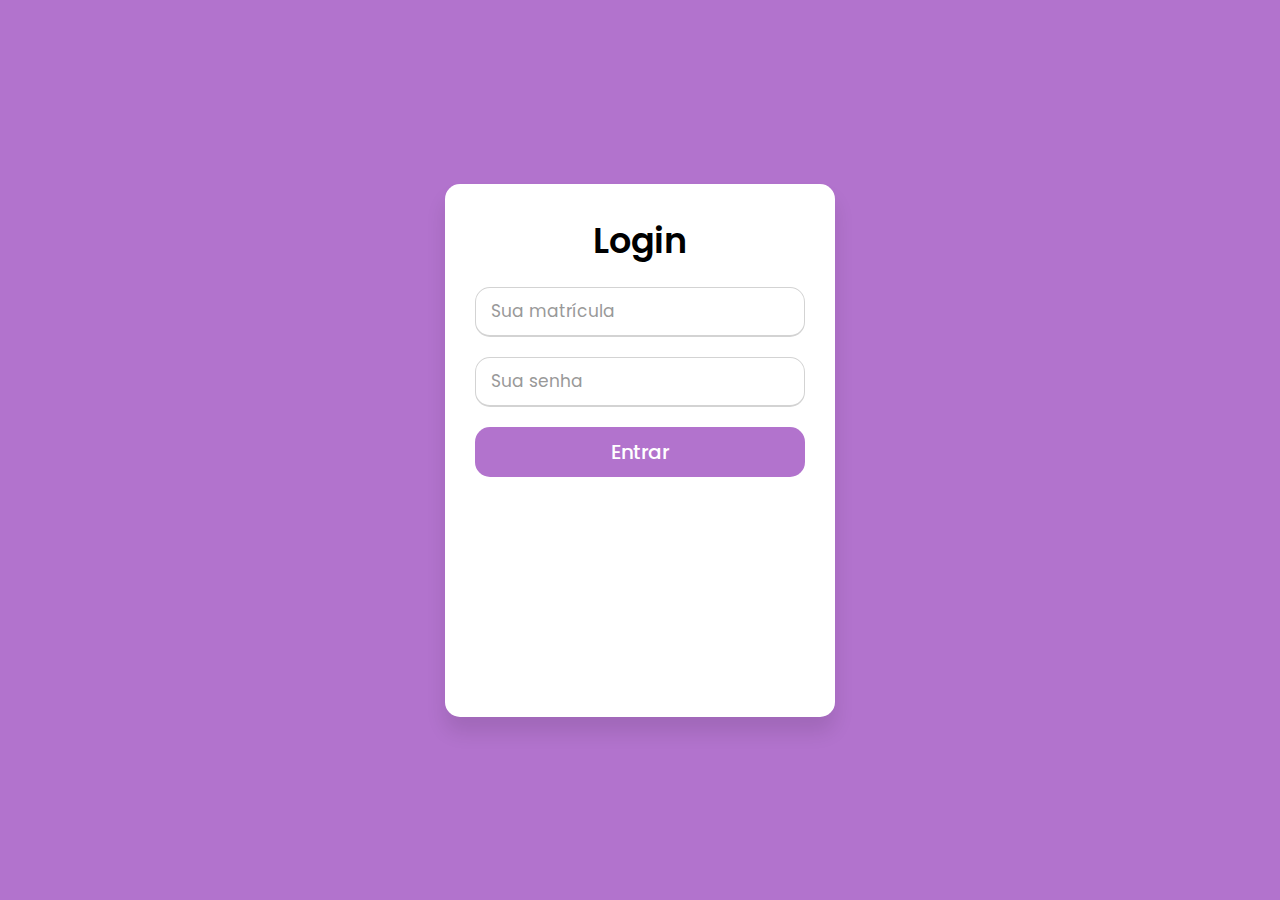
==== front-end/login.html @ a95a8057 "Started the front-end and back-end" ====
<!DOCTYPE html>
<html lang="en">

<head>
	<meta charset="UTF-8">
	<meta name="viewport" content="width=device-width, initial-scale=1.0">
	<link rel="stylesheet" href="./css/loginStyle.css">
	<link rel="script" href="scripts/login.js">
	<title>Login</title>
</head>

<body>
	<div class="wrapper">
		<div class="title-text">
			<div class="title login">Login</div>
		</div>
		<div class="form-container">
			<div class="form-inner">
				<form action="#" class="login">
					<div class="field">
						<input type="text" placeholder="Sua matrícula" required>
					</div>
					<div class="field">
						<input type="password" placeholder="Sua senha" required>
					</div>


					<!-- <div class="field">
						<input type="text" placeholder="Email Address" required>
					</div>
					<div class="field">
						<input type="text" placeholder="Confirm password" required>
					</div>
					<div class="field">
						<input type="text" placeholder="Email Address" required>
					</div> -->

					
					<div class="field btn">
						<div class="btn-layer"></div>
						<input type="submit" value="Entrar">
					</div>
				</form>
				<form action="#" class="signup">
					<div class="field">
						<input type="text" placeholder="Email Address" required>
					</div>
					<div class="field">
						<input type="password" placeholder="Password" required>
					</div>
					<div class="field">
						<input type="password" placeholder="Confirm password" required>
					</div>
					<div class="field">
						<input type="text" placeholder="Name" required>
					</div>
					<div class="field">
						<input type="text" placeholder="Student ID Number" required>
					</div>
					<div class="field">
						<input type="text" placeholder="Other Field" required>
					</div>
				</form>
				
			</div>
		</div>
	</div>


</body>

</html>
---- front-end/css/loginStyle.css ----
@import url('https://fonts.googleapis.com/css?family=Poppins:400,500,600,700&display=swap');
*{
  margin: 0;
  padding: 0;
  box-sizing: border-box;
  font-family: 'Poppins', sans-serif;
}
html,body{
  display: grid;
  height: 100%;
  width: 100%;
  place-items: center;
  background: -webkit-linear-gradient(left, #B273CD,#B273CD,#B273CD
, #B273CD);
}
::selection{
  background: #B273CD;
  color: #fff;
}
.wrapper{
  overflow: hidden;
  max-width: 390px;
  background: #fff;
  padding: 30px;
  border-radius: 15px;
  box-shadow: 0px 15px 20px rgba(0,0,0,0.1);
}
.wrapper .title-text{
  display: flex;
  width: 200%;
}
.wrapper .title{
  width: 50%;
  font-size: 35px;
  font-weight: 600;
  text-align: center;
  transition: all 0.6s cubic-bezier(0.68,-0.55,0.265,1.55);
}
.wrapper .slide-controls{
  position: relative;
  display: flex;
  height: 50px;
  width: 100%;
  overflow: hidden;
  margin: 30px 0 10px 0;
  justify-content: space-between;
  border: 1px solid lightgrey;
  border-radius: 15px;
}
.slide-controls .slide{
  height: 100%;
  width: 100%;
  color: #fff;
  font-size: 18px;
  font-weight: 500;
  text-align: center;
  line-height: 48px;
  cursor: pointer;
  z-index: 1;
  transition: all 0.6s ease;
}
.slide-controls label.signup{
  color: #000;
}
.slide-controls .slider-tab{
  position: absolute;
  height: 100%;
  width: 50%;
  left: 0;
  z-index: 0;
  border-radius: 15px;
  background: -webkit-linear-gradient(left,#B273CD,#B273CD,#B273CD
, #B273CD);
  transition: all 0.6s cubic-bezier(0.68,-0.55,0.265,1.55);
}
input[type="radio"]{
  display: none;
}
#signup:checked ~ .slider-tab{
  left: 50%;
}
#signup:checked ~ label.signup{
  color: #fff;
  cursor: default;
  user-select: none;
}
#signup:checked ~ label.login{
  color: #000;
}
#login:checked ~ label.signup{
  color: #000;
}
#login:checked ~ label.login{
  cursor: default;
  user-select: none;
}
.wrapper .form-container{
  width: 100%;
  overflow: hidden;
}
.form-container .form-inner{
  display: flex;
  width: 200%;
}
.form-container .form-inner form{
  width: 50%;
  transition: all 0.6s cubic-bezier(0.68,-0.55,0.265,1.55);
}
.form-inner form .field{
  height: 50px;
  width: 100%;
  margin-top: 20px;
}
.form-inner form .field input{
  height: 100%;
  width: 100%;
  outline: none;
  padding-left: 15px;
  border-radius: 15px;
  border: 1px solid lightgrey;
  border-bottom-width: 2px;
  font-size: 17px;
  transition: all 0.3s ease;
}
.form-inner form .field input:focus{
  border-color: #B273CD;
}
.form-inner form .field input::placeholder{
  color: #999;
  transition: all 0.3s ease;
}
form .field input:focus::placeholder{
  color: #B273CD;
}
.form-inner form .pass-link{
  margin-top: 5px;
}
.form-inner form .signup-link{
  text-align: center;
  margin-top: 30px;
}
.form-inner form .pass-link a,
.form-inner form .signup-link a{
  color: #B273CD;
  text-decoration: none;
}
.form-inner form .pass-link a:hover,
.form-inner form .signup-link a:hover{
  text-decoration: underline;
}
form .btn{
  height: 50px;
  width: 100%;
  border-radius: 15px;
  position: relative;
  overflow: hidden;
}
form .btn .btn-layer{
  height: 100%;
  width: 300%;
  position: absolute;
  left: -100%;
  background: -webkit-linear-gradient(right,#B273CD,#B273CD,#B273CD
, #B273CD);
  border-radius: 15px;
  transition: all 0.4s ease;;
}
form .btn:hover .btn-layer{
  left: 0;
}
form .btn input[type="submit"]{
  height: 100%;
  width: 100%;
  z-index: 1;
  position: relative;
  background: none;
  border: none;
  color: #fff;
  padding-left: 0;
  border-radius: 15px;
  font-size: 20px;
  font-weight: 500;
  cursor: pointer;
}
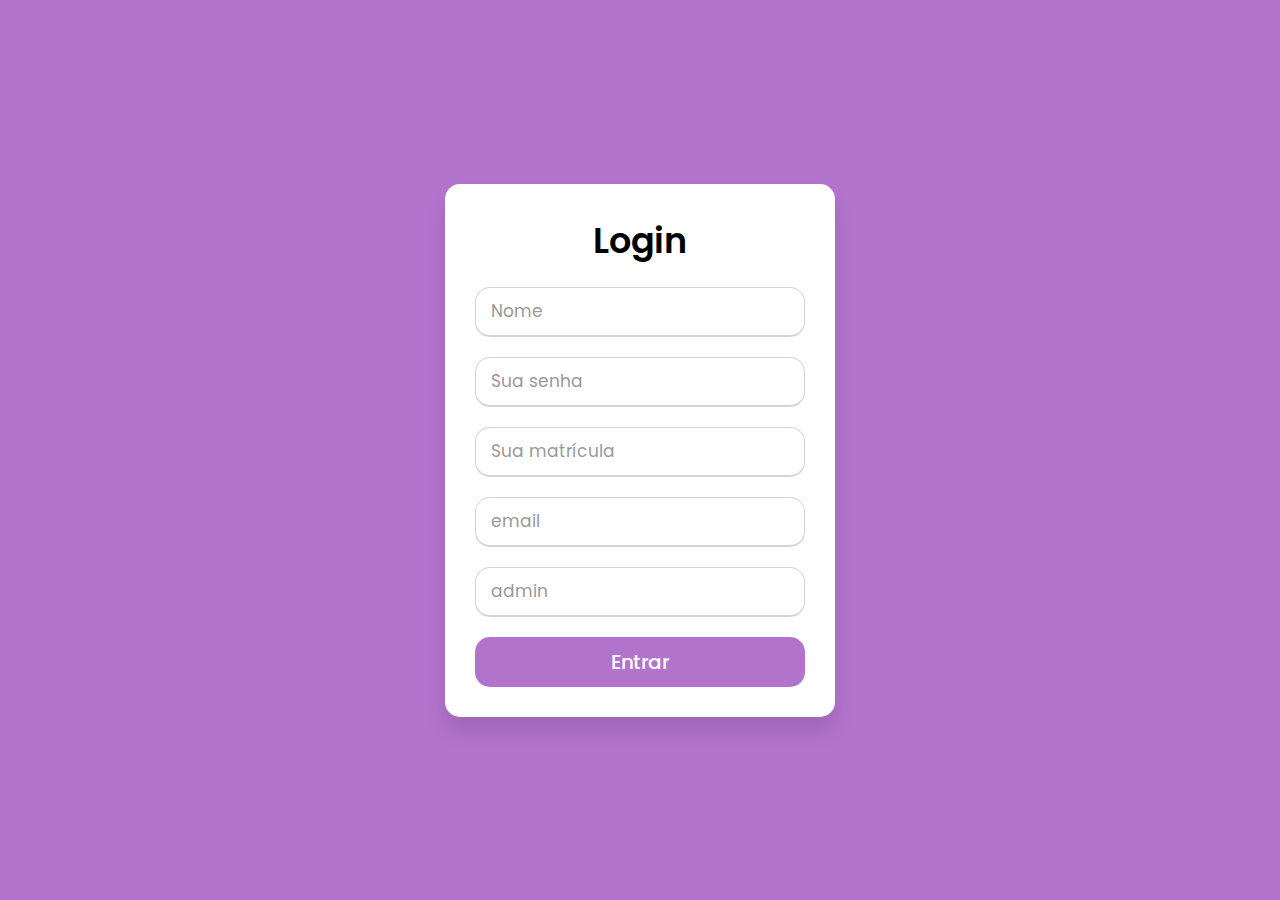
==== commit dddba8f7: "Implemented the registration feature" ====
--- a/front-end/login.html
+++ b/front-end/login.html
@@ -5,7 +5,7 @@
 	<meta charset="UTF-8">
 	<meta name="viewport" content="width=device-width, initial-scale=1.0">
 	<link rel="stylesheet" href="./css/loginStyle.css">
-	<link rel="script" href="scripts/login.js">
+	<script src="scripts/login.js" defer></script>
 	<title>Login</title>
 </head>
 
@@ -18,29 +18,41 @@
 			<div class="form-inner">
 				<form action="#" class="login">
 					<div class="field">
-						<input type="text" placeholder="Sua matrícula" required>
+						<input type="text" placeholder="Nome" required id="name">
 					</div>
 					<div class="field">
-						<input type="password" placeholder="Sua senha" required>
+						<input type="password" placeholder="Sua senha" required id="password">
 					</div>
+					<div class="field">
+						<input type="text" placeholder="Sua matrícula" required id="registrationNumber">
+					</div>
+					<div class="field">
+						<input type="text" placeholder="email" required id="email">
+					</div>
+					<div class="field">
+						<input type="text" placeholder="admin" required id="admin">
+					</div>
+					<div class="field btn">
+						<div class="btn-layer"></div>
+						<input onclick="savePost()" type="submit" value="Entrar">
+					</div>
+				</form>
 
 
-					<!-- <div class="field">
-						<input type="text" placeholder="Email Address" required>
-					</div>
-					<div class="field">
-						<input type="text" placeholder="Confirm password" required>
-					</div>
-					<div class="field">
-						<input type="text" placeholder="Email Address" required>
-					</div> -->
 
-					
-					<div class="field btn">
-						<div class="btn-layer"></div>
-						<input type="submit" value="Entrar">
-					</div>
-				</form>
+
+
+
+
+
+
+
+
+
+
+
+
+
 				<form action="#" class="signup">
 					<div class="field">
 						<input type="text" placeholder="Email Address" required>
@@ -61,7 +73,7 @@
 						<input type="text" placeholder="Other Field" required>
 					</div>
 				</form>
-				
+
 			</div>
 		</div>
 	</div>
